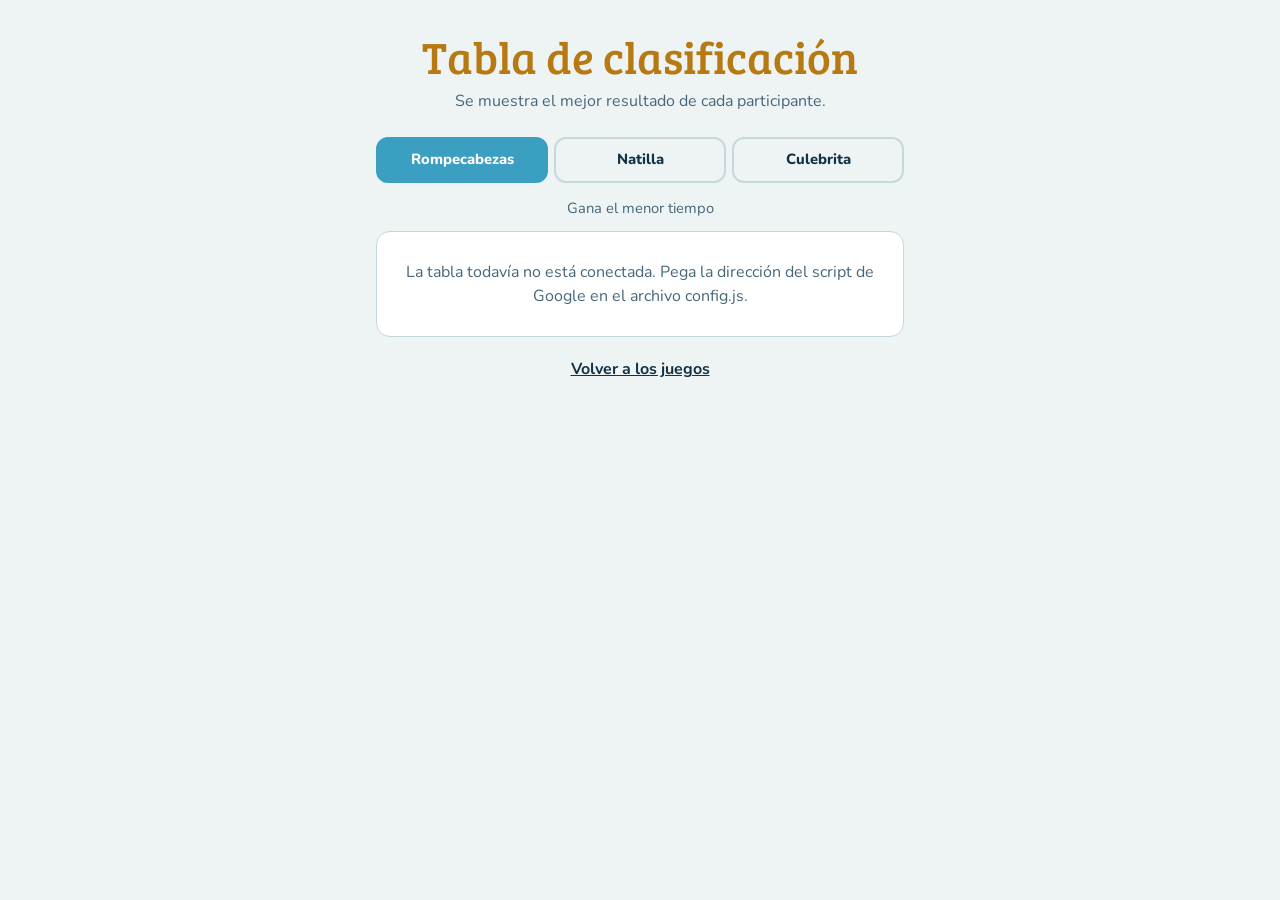
==== clasificacion.html @ 7c5cd42d "Juegos de la Novena" ====
<!DOCTYPE html>
<html lang="es">
<head>
<meta charset="utf-8">
<meta name="viewport" content="width=device-width, initial-scale=1, viewport-fit=cover">
<title>Clasificación · Juegos de la Novena</title>
<link rel="icon" href="data:image/svg+xml,<svg xmlns='http://www.w3.org/2000/svg' viewBox='0 0 100 100'><text y='.9em' font-size='90'>🏆</text></svg>">
<link rel="preconnect" href="https://fonts.googleapis.com">
<link rel="preconnect" href="https://fonts.gstatic.com" crossorigin>
<link href="https://fonts.googleapis.com/css2?family=Bree+Serif&family=Nunito:wght@400;700;800&display=swap" rel="stylesheet">
<link rel="stylesheet" href="estilo.css">
<style>
.pestanas{display:grid;grid-template-columns:repeat(3,1fr);gap:6px;margin-bottom:14px}
.pestana{font:inherit;font-weight:800;font-size:.92rem;line-height:1.2;padding:12px 6px;border-radius:12px;border:2px solid var(--linea);background:transparent;color:var(--texto);cursor:pointer}
.pestana[aria-selected="true"]{background:var(--c);border-color:var(--c);color:#fff}
.criterio{text-align:center;color:var(--suave);font-size:.92rem;margin:0 0 12px}
.podio{display:grid;grid-template-columns:1fr 1.15fr 1fr;gap:8px;align-items:end;margin-bottom:14px}
.puesto{text-align:center;background:var(--panel);border:1px solid var(--linea);border-radius:14px;padding:12px 6px;border-top:6px solid var(--m)}
.puesto.p1{padding-top:18px}
.medalla{width:40px;height:40px;border-radius:50%;background:var(--m);display:grid;place-items:center;margin:0 auto 6px;font-family:"Bree Serif",Georgia,serif;font-size:1.3rem;color:#2b1a02}
.puesto .nom{font-weight:800;line-height:1.2;word-break:break-word}
.puesto .val{font-family:"Bree Serif",Georgia,serif;font-size:1.35rem;color:var(--oro);font-variant-numeric:tabular-nums}
.puesto.vacio{opacity:.45}
.lista{list-style:none;margin:0;padding:0;background:var(--panel);border:1px solid var(--linea);border-radius:14px;overflow:hidden}
.lista li{display:grid;grid-template-columns:36px 1fr auto;gap:10px;align-items:center;padding:10px 14px;border-top:1px solid var(--linea)}
.lista li:first-child{border-top:none}
.lista .pos{font-weight:800;color:var(--suave);text-align:center}
.lista .nom{font-weight:700;word-break:break-word}
.lista .det{display:block;font-size:.8rem;color:var(--suave);font-weight:400}
.lista .val{font-family:"Bree Serif",Georgia,serif;font-size:1.15rem;font-variant-numeric:tabular-nums}
.aviso{text-align:center;padding:28px 16px;background:var(--panel);border:1px solid var(--linea);border-radius:14px;color:var(--suave)}
.estado{text-align:center;color:var(--suave);font-size:.85rem;margin:14px 0 0}
.volver{display:block;text-align:center;margin-top:20px;font-weight:700}
</style>
</head>
<body>
<main>
  <h1>Tabla de clasificación</h1>
  <p class="sub">Se muestra el mejor resultado de cada participante.</p>

  <div class="pestanas" role="tablist" aria-label="Juegos">
    <button class="pestana" role="tab" data-j="rompecabezas" style="--c:var(--c-rompe)">Rompecabezas</button>
    <button class="pestana" role="tab" data-j="natilla" style="--c:var(--c-natilla)">Natilla</button>
    <button class="pestana" role="tab" data-j="culebrita" style="--c:var(--c-culebra)">Culebrita</button>
  </div>
  <p class="criterio" id="criterio"></p>
  <div id="contenido" aria-live="polite"></div>
  <p class="estado" id="estado"></p>
  <a class="volver" href="index.html">Volver a los juegos</a>
</main>

<script src="config.js"></script>
<script src="marcador.js"></script>
<script>
const $=id=>document.getElementById(id);
const INFO={
  rompecabezas:{criterio:'Gana el menor tiempo',fmt:v=>NovenaMarcador.formatoTiempo(v)},
  natilla:{criterio:'Gana el mayor puntaje',fmt:v=>v+' pts'},
  culebrita:{criterio:'Gana el mayor puntaje',fmt:v=>v+' pts'}
};
const MEDALLAS=['#f2c14e','#c9d3da','#d38b4f'];
let actual=(location.hash||'').slice(1); if(!INFO[actual])actual='rompecabezas';
let datos=null, ultima=null;

function el(tag,cls,txt){const e=document.createElement(tag);if(cls)e.className=cls;if(txt!=null)e.textContent=txt;return e;}

function pintar(){
  document.querySelectorAll('.pestana').forEach(b=>b.setAttribute('aria-selected',b.dataset.j===actual?'true':'false'));
  $('criterio').textContent=INFO[actual].criterio;
  const c=$('contenido');c.replaceChildren();
  if(!NovenaMarcador.listo()){c.append(el('div','aviso','La tabla todavía no está conectada. Pega la dirección del script de Google en el archivo config.js.'));return;}
  if(!datos){c.append(el('div','aviso','Cargando resultados…'));return;}
  const lista=datos.juegos[actual]||[];
  if(!lista.length){c.append(el('div','aviso','Aún no hay resultados en este juego. ¡Juega y sé el primero!'));return;}
  const podio=el('div','podio');
  [1,0,2].forEach(i=>{
    const r=lista[i],p=el('div','puesto p'+(i+1)+(r?'':' vacio'));p.style.setProperty('--m',MEDALLAS[i]);
    p.append(el('div','medalla',String(i+1)),el('div','nom',r?r.nombre:'—'),el('div','val',r?INFO[actual].fmt(r.valor):''));
    podio.append(p);
  });
  c.append(podio);
  if(lista.length>3){
    const ul=el('ol','lista');
    lista.slice(3).forEach((r,i)=>{
      const li=el('li');const n=el('span','nom',r.nombre);if(r.detalle)n.append(el('span','det',r.detalle));
      li.append(el('span','pos',String(i+4)),n,el('span','val',INFO[actual].fmt(r.valor)));ul.append(li);
    });
    c.append(ul);
  }
}

async function cargar(){
  if(!NovenaMarcador.listo()){pintar();return;}
  try{datos=await NovenaMarcador.leer();ultima=new Date();$('estado').textContent='Actualizado a las '+ultima.toLocaleTimeString('es-CO',{hour:'2-digit',minute:'2-digit',second:'2-digit'})+'. Se actualiza solo cada 20 segundos.';}
  catch(e){$('estado').textContent='No se pudieron cargar los resultados. Se intentará de nuevo en unos segundos.';}
  pintar();
}
document.querySelectorAll('.pestana').forEach(b=>b.addEventListener('click',()=>{actual=b.dataset.j;history.replaceState(null,'','#'+actual);pintar();}));
addEventListener('hashchange',()=>{const h=location.hash.slice(1);if(INFO[h]){actual=h;pintar();}});
pintar();cargar();setInterval(cargar,20000);
</script>
</body>
</html>
---- estilo.css ----
:root{
  --oro:#f2c14e; --vela:#ffd86b;
  --fondo:#0b2f42; --texto:#fdf6e3; --suave:#b9d6de; --panel:#134a63; --linea:#2a6a85;
  --c-rompe:#3a9fc0; --c-natilla:#c9822e; --c-culebra:#d9483b;
  color-scheme:dark;
  box-sizing:border-box; padding-top:env(safe-area-inset-top,0px); padding-bottom:env(safe-area-inset-bottom,0px);
}
@media (prefers-color-scheme: light){
  :root:not([data-theme="dark"]){ --fondo:#eef3f4; --texto:#143246; --suave:#46677a; --panel:#ffffff; --linea:#c6d7de; --oro:#b77a12; color-scheme:light; }
}
:root[data-theme="light"]{ --fondo:#eef3f4; --texto:#143246; --suave:#46677a; --panel:#ffffff; --linea:#c6d7de; --oro:#b77a12; color-scheme:light; }
:root[data-theme="dark"]{ --fondo:#0b2f42; --texto:#fdf6e3; --suave:#b9d6de; --panel:#134a63; --linea:#2a6a85; --oro:#f2c14e; color-scheme:dark; }
*,*::before,*::after{box-sizing:border-box}
html,body{margin:0}
body{background:var(--fondo);color:var(--texto);font-family:"Nunito",system-ui,-apple-system,"Segoe UI",sans-serif;min-height:100vh;line-height:1.5}
main{max-width:560px;margin:0 auto;padding:24px 16px 48px}
h1{font-family:"Bree Serif",Georgia,serif;font-weight:400;font-size:clamp(2rem,8vw,2.8rem);line-height:1.1;margin:8px 0 8px;color:var(--oro);text-align:center}
.sub{text-align:center;color:var(--suave);margin:0 0 24px}
a{color:inherit}
a:focus-visible,button:focus-visible{outline:3px solid var(--vela);outline-offset:2px}
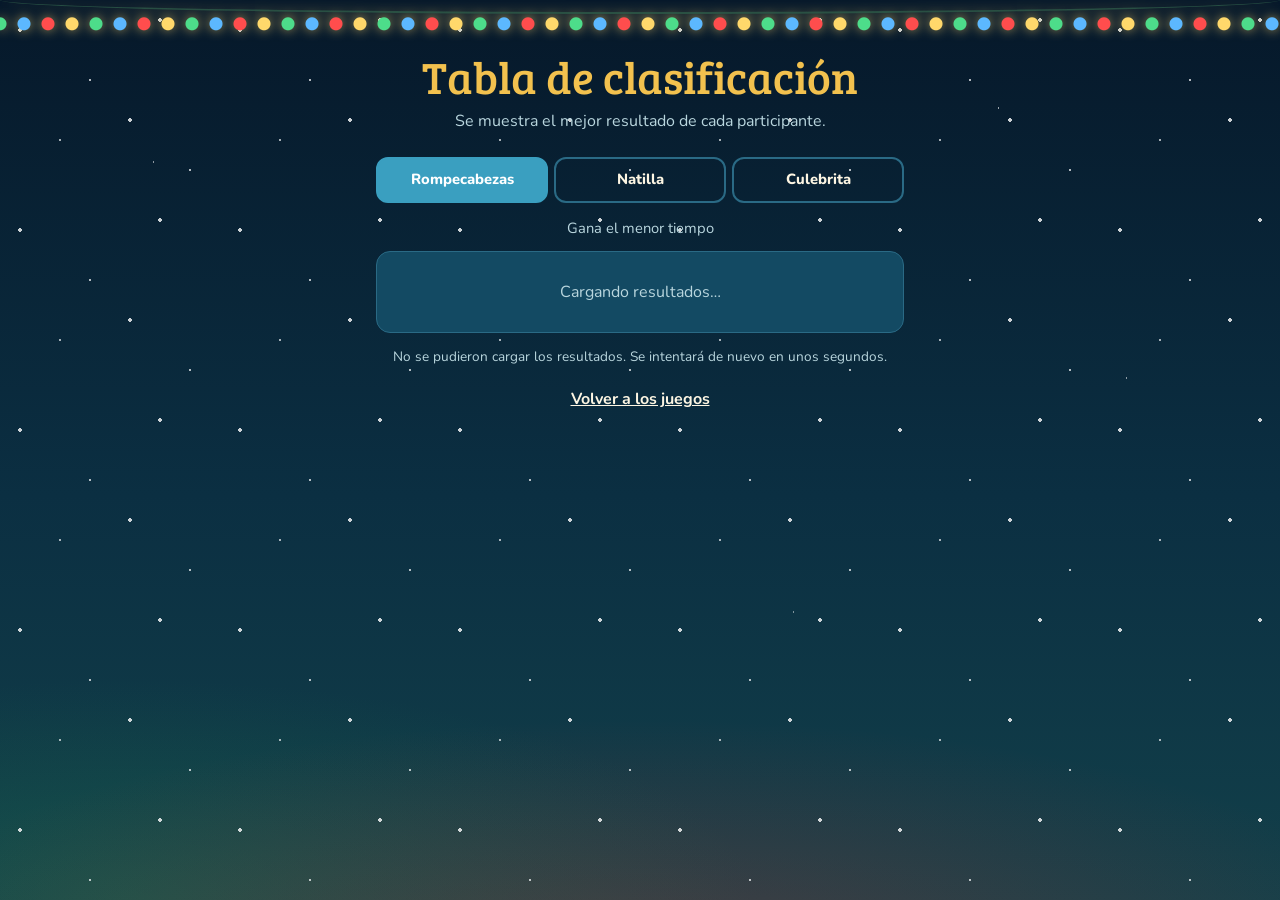
==== commit fff14bb0: "Fondo navideño y quitar mensaje de captura" ====
--- a/clasificacion.html
+++ b/clasificacion.html
@@ -32,8 +32,10 @@
 .estado{text-align:center;color:var(--suave);font-size:.85rem;margin:14px 0 0}
 .volver{display:block;text-align:center;margin-top:20px;font-weight:700}
 </style>
+<link rel="stylesheet" href="fondo.css">
 </head>
 <body>
+<div class="luces" aria-hidden="true"></div>
 <main>
   <h1>Tabla de clasificación</h1>
   <p class="sub">Se muestra el mejor resultado de cada participante.</p>
--- a/fondo.css
+++ b/fondo.css
@@ -0,0 +1,60 @@
+/* Fondo navideño: cielo de noche, nieve cayendo, estrellas y luces. Solo CSS. */
+:root:root:root{
+  --fondo:#0b2f42; --texto:#fdf6e3; --suave:#b9d6de; --panel:#134a63; --linea:#2a6a85; --oro:#f2c14e;
+  color-scheme:dark;
+}
+html{background:#08202f}
+html body{
+  background:transparent !important;
+  position:relative;
+}
+/* Cielo: degradado de noche, brillo cálido abajo y estrellas */
+body::before{
+  content:"";position:fixed;inset:0;z-index:-2;pointer-events:none;
+  background:
+    radial-gradient(1.5px 1.5px at 12% 18%,#fff8 50%,transparent 51%),
+    radial-gradient(1.5px 1.5px at 78% 12%,#fff9 50%,transparent 51%),
+    radial-gradient(1px 1px at 45% 30%,#fff7 50%,transparent 51%),
+    radial-gradient(1.5px 1.5px at 88% 42%,#fff8 50%,transparent 51%),
+    radial-gradient(1px 1px at 25% 55%,#fff6 50%,transparent 51%),
+    radial-gradient(1.5px 1.5px at 62% 68%,#fff7 50%,transparent 51%),
+    radial-gradient(ellipse 90% 40% at 50% 108%,#b8372f55,transparent 70%),
+    radial-gradient(ellipse 70% 35% at 10% 100%,#1f7a4d55,transparent 70%),
+    linear-gradient(180deg,#06182a 0%,#0b2f42 55%,#12404a 100%);
+}
+/* Nieve: tres capas con distinto tamaño y velocidad */
+body::after{
+  content:"";position:fixed;inset:0;z-index:-1;pointer-events:none;
+  background-image:
+    radial-gradient(3px 3px at 20px 30px,#fff 60%,transparent 62%),
+    radial-gradient(2px 2px at 90px 80px,#fffd 60%,transparent 62%),
+    radial-gradient(3px 3px at 160px 20px,#fff 60%,transparent 62%),
+    radial-gradient(2px 2px at 60px 140px,#fffc 60%,transparent 62%),
+    radial-gradient(3px 3px at 130px 120px,#fff 60%,transparent 62%),
+    radial-gradient(2px 2px at 190px 170px,#fffd 60%,transparent 62%);
+  background-size:220px 200px;
+  animation:nieve 14s linear infinite;
+  opacity:.8;
+}
+@keyframes nieve{to{background-position:-40px 200px}}
+/* Luces navideñas arriba (decorativas, no tapan el contenido) */
+.luces{
+  position:absolute;top:0;left:0;right:0;height:34px;z-index:0;pointer-events:none;overflow:hidden;
+  background:
+    radial-gradient(circle at 50% 70%,#ff4d4d 0 6px,transparent 7px) 0 0/96px 34px repeat-x,
+    radial-gradient(circle at 50% 70%,#ffd86b 0 6px,transparent 7px) 24px 0/96px 34px repeat-x,
+    radial-gradient(circle at 50% 70%,#4ddc8a 0 6px,transparent 7px) 48px 0/96px 34px repeat-x,
+    radial-gradient(circle at 50% 70%,#5cb8ff 0 6px,transparent 7px) 72px 0/96px 34px repeat-x;
+  filter:drop-shadow(0 0 6px #ffd86bb0);
+  animation:titilar 2.4s ease-in-out infinite alternate;
+}
+.luces::before{ /* cable */
+  content:"";position:absolute;left:0;right:0;top:0;height:14px;
+  border-bottom:2px solid #2d5a49;border-radius:0 0 50% 50% / 0 0 100% 100%;
+  opacity:.8;
+}
+@keyframes titilar{from{opacity:.6}to{opacity:1}}
+main{position:relative;z-index:1;padding-top:44px}
+@media (prefers-reduced-motion:reduce){
+  body::after,.luces{animation:none}
+}
